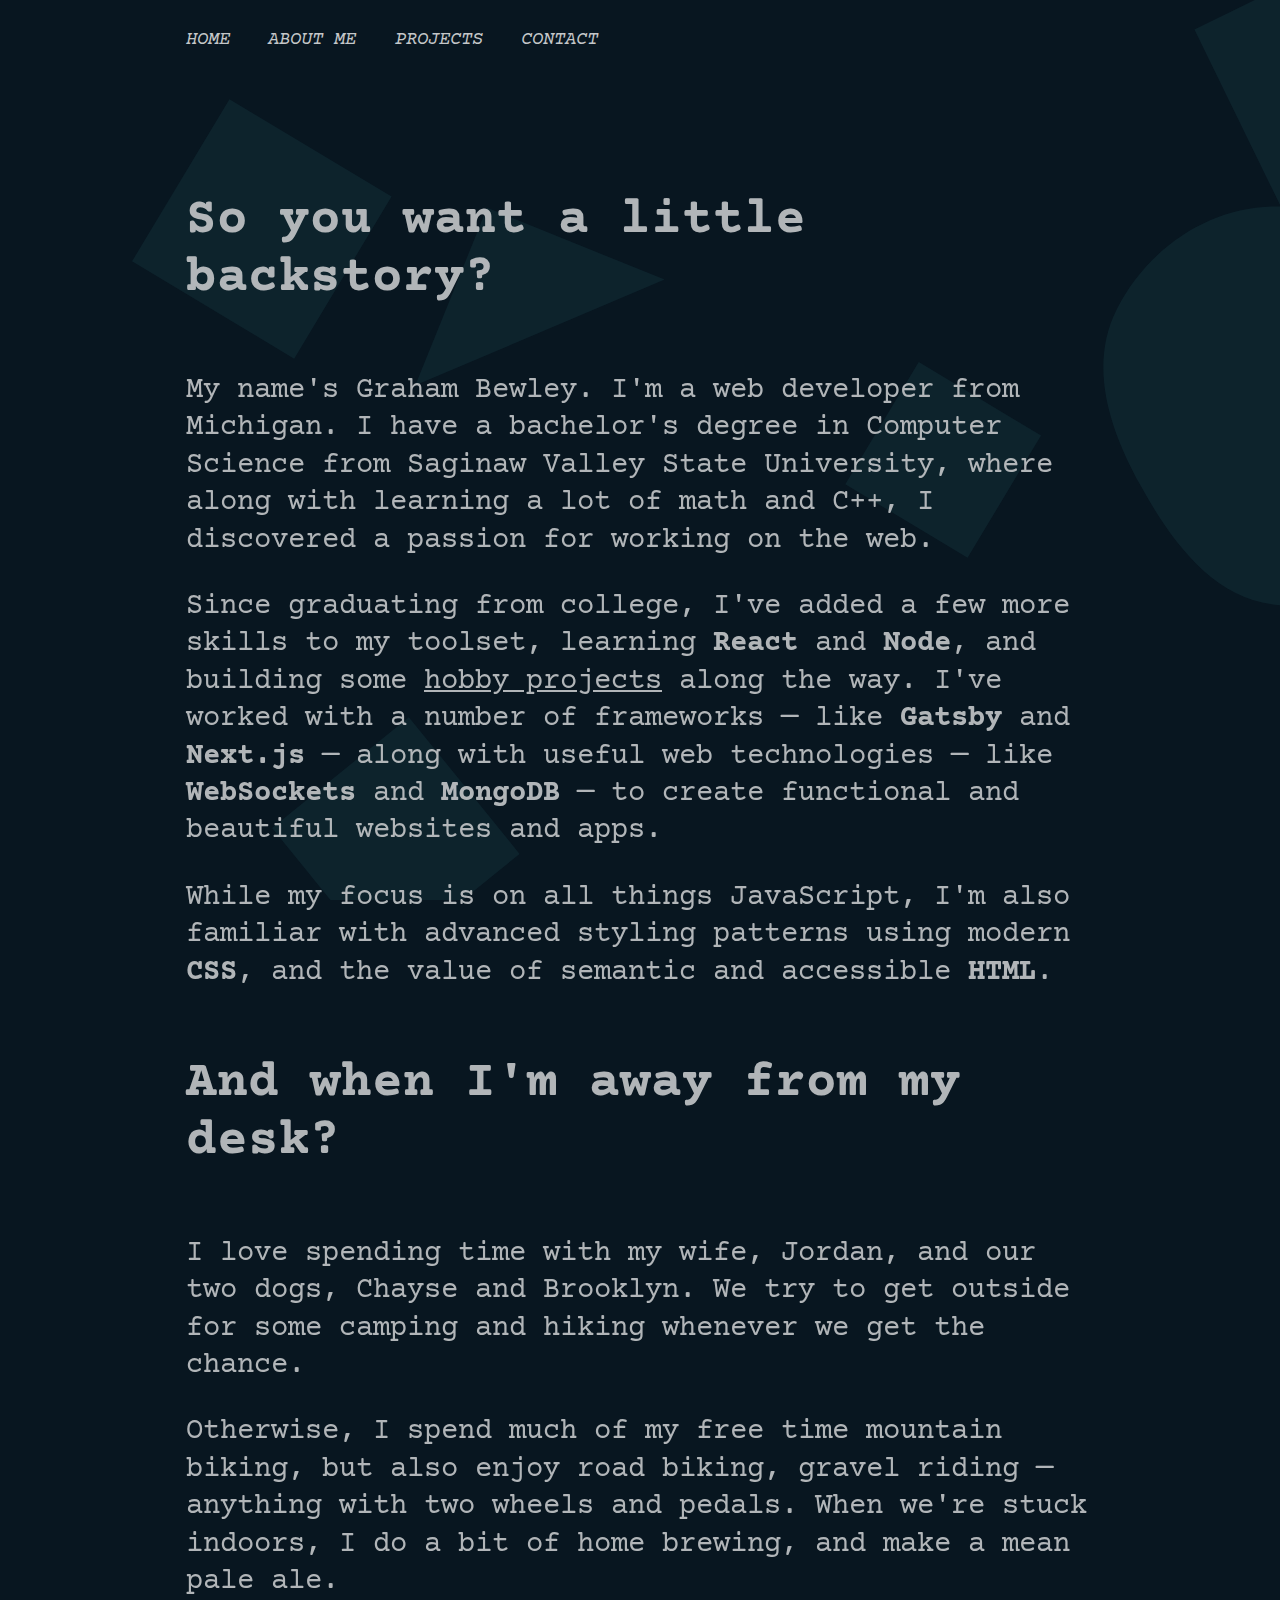
==== about.html @ ba5fb1d8 "Bio tweak" ====
<html>
  <head>
    <title>About &mdash; Graham Bewley</title>
    <meta name="viewport" content="width=device-width, initial-scale=1.0" />

    <link rel="stylesheet" href="./styles/style.css" />
    <link
      href="https://fonts.googleapis.com/css2?family=Courier+Prime:ital,wght@0,400;0,700;1,400;1,700&display=swap"
      rel="stylesheet"
    />
  </head>
  <body>
    <div class="page-container">
      <nav class="site__navigation">
        <ul>
          <li><a href="/">Home</a></li>
          <li><a href="/about">About Me</a></li>
          <li><a href="/projects">Projects</a></li>
          <li><a href="/contact">Contact</a></li>
        </ul>
      </nav>

      <main>
        <section>
          <h1>So you want a little backstory?</h1>

          <p>
            My name's Graham Bewley. I'm a web developer from Michigan. I have a
            bachelor's degree in Computer Science from Saginaw Valley State
            University, where along with learning a lot of math and C++, I
            discovered a passion for working on the web.
          </p>

          <p>
            Since graduating from college, I've added a few more skills to my
            toolset, learning <strong>React</strong> and <strong>Node</strong>,
            and building some <a href="/projects">hobby projects</a> along the
            way. I've worked with a number of frameworks &mdash; like
            <strong>Gatsby</strong> and <strong>Next.js</strong> &mdash; along
            with useful web technologies &mdash; like
            <strong>WebSockets</strong> and <strong>MongoDB</strong> &mdash; to
            create functional and beautiful websites and apps.
          </p>

          <p>
            While my focus is on all things JavaScript, I'm also familiar with
            advanced styling patterns using modern <strong>CSS</strong>, and the
            value of semantic and accessible <strong>HTML</strong>.
          </p>
        </section>
        <section>
          <h1>And when I'm away from my desk?</h1>

          <p>
            I love spending time with my wife, Jordan, and our two dogs, Chayse
            and Brooklyn. We try to get outside for some camping and hiking
            whenever we get the chance.
          </p>
          <p>
            Otherwise, I spend much of my free time mountain biking, but also
            enjoy road biking, gravel riding &mdash; anything with two wheels
            and pedals. When we're stuck indoors, I do a bit of home brewing,
            and make a mean pale ale.
          </p>
        </section>
      </main>
    </div>

    <script src="./scripts/script.js"></script>
  </body>
</html>
---- styles/style.css ----
:root {
  --color-dark-blue: #081620;

  --color-text-light: #c4c7c9;
  --color-text-light-1: #a6abaf;
  --color-text-light-2: #7a8186;

  --color-light-blue: #c8dbe4;

  --color-turquoise: #4ecdc4;

  --color-coral: #ff6b6b;
}

body {
  font-family: 'Courier Prime', monospace;
  /* font-family: -apple-system, BlinkMacSystemFont, 'Segoe UI', Roboto, Helvetica,
    Arial, sans-serif, 'Apple Color Emoji', 'Segoe UI Emoji', 'Segoe UI Symbol'; */
  font-size: 62.5%;
  color: var(--color-text-light);
  background-color: var(--color-dark-blue);
  background-attachment: fixed;
  background-size: cover;
  background-position: center;
  /* background-image is set in Javascript onload */
}

*,
*::before,
*::after {
  box-sizing: border-box;
  padding: 0;
  margin: 0;
}

h1 {
  font-size: 3.2rem;
  font-weight: 700;
  margin-bottom: 4rem;
  opacity: 0.9;
}

h2 {
  font-size: 2.2rem;
  font-weight: 700;
  opacity: 0.9;
}

p {
  font-size: 1.8rem;
  line-height: 1.3;
  opacity: 0.9;
  margin-bottom: 1.8rem;
}

a {
  color: inherit;
}
a:hover {
  color: var(--color-text-light-2);
}

section {
  margin-bottom: 4rem;
}

.page-container {
  max-width: 940px;
  margin: 0 auto;
  padding: 0 1rem;
  position: relative;

  /* min-height: 100vh;
  display: flex;
  flex-direction: column;
  justify-content: center; */
}

.site__navigation {
  position: absolute;
  top: 0;
  padding-top: 1.8rem;
  font-size: 1.2rem;
  font-style: italic;
  text-transform: uppercase;
}

.site__navigation ul {
  list-style: none;
  display: flex;
  width: 100%;
}

.site__navigation ul li a {
  text-decoration: none;
}

.site__navigation ul li:not(:last-child) {
  margin-right: 2.4rem;
}

.page-container main {
  padding-top: 12rem;
}

.project:first-child {
  margin-top: 3rem;
}
.project:not(:last-child) {
  margin-bottom: 6rem;
}

.project__name-link {
  text-decoration: none;
  color: inherit;
}
.project__name {
  margin-bottom: 1rem;
}
.project__details p {
  font-size: 1.4rem;
  margin-bottom: 1rem;
}
.project__links a {
  font-size: 1.4rem;
}
.project__links a:not(:last-child) {
  margin-right: 2rem;
}

@media (max-width: 768px) {
  h1 {
    font-size: 2.4rem;
  }
  h2 {
    font-size: 1.65rem;
  }
  p {
    font-size: 1.35rem;
  }

  .site__navigation {
    padding-top: 2.5rem;
  }
  .site__navigation ul {
    flex-direction: column;
  }
  .site__navigation ul li:not(:last-child) {
    margin-right: none;
    margin-bottom: 0.5rem;
  }
}
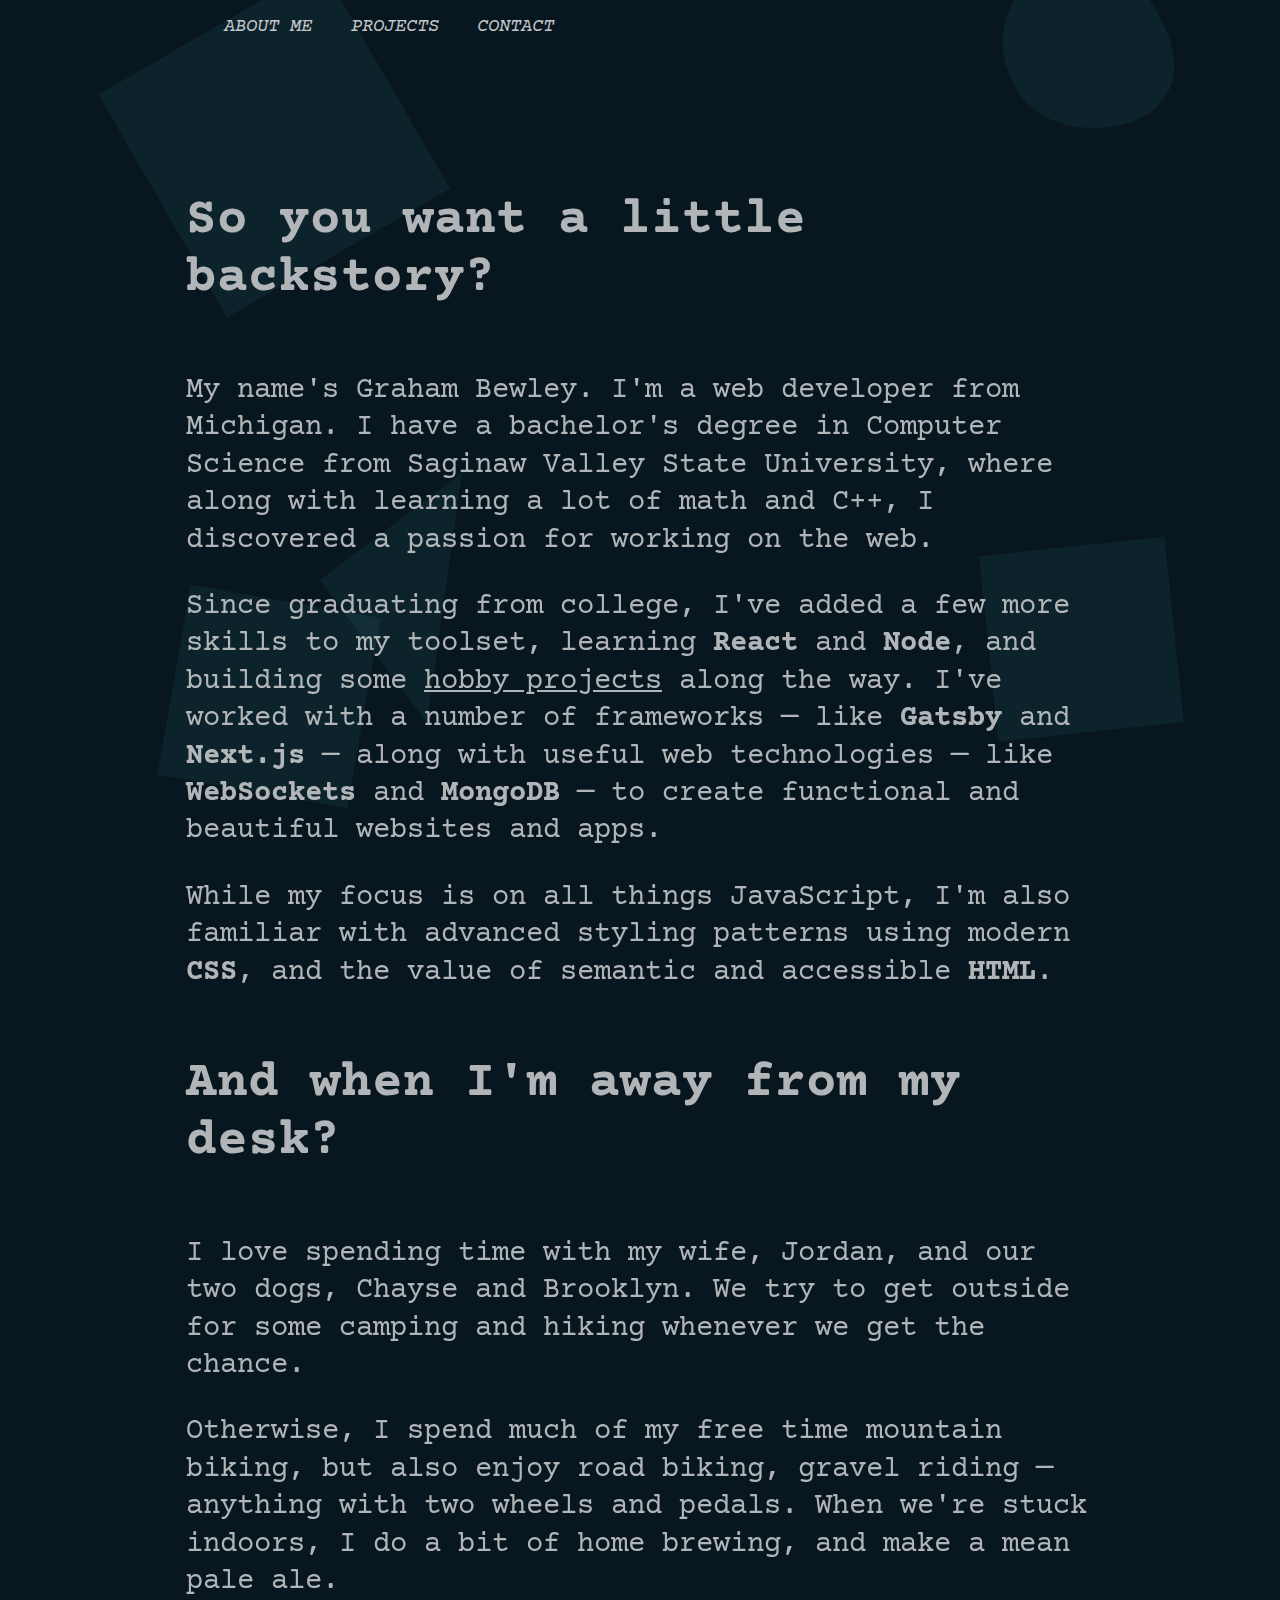
==== commit 1f730133: "Add CSS logo" ====
--- a/about.html
+++ b/about.html
@@ -13,7 +13,14 @@
     <div class="page-container">
       <nav class="site__navigation">
         <ul>
-          <li><a href="/">Home</a></li>
+          <li>
+            <a href="/">
+              <div class="logo" aria-label="GB logo">
+                <span class="g"></span>
+                <span class="b"></span>
+              </div>
+            </a>
+          </li>
           <li><a href="/about">About Me</a></li>
           <li><a href="/projects">Projects</a></li>
           <li><a href="/contact">Contact</a></li>
--- a/styles/style.css
+++ b/styles/style.css
@@ -79,7 +79,7 @@
 .site__navigation {
   position: absolute;
   top: 0;
-  padding-top: 1.8rem;
+  padding-top: 1rem;
   font-size: 1.2rem;
   font-style: italic;
   text-transform: uppercase;
@@ -88,6 +88,7 @@
 .site__navigation ul {
   list-style: none;
   display: flex;
+  align-items: center;
   width: 100%;
 }
 
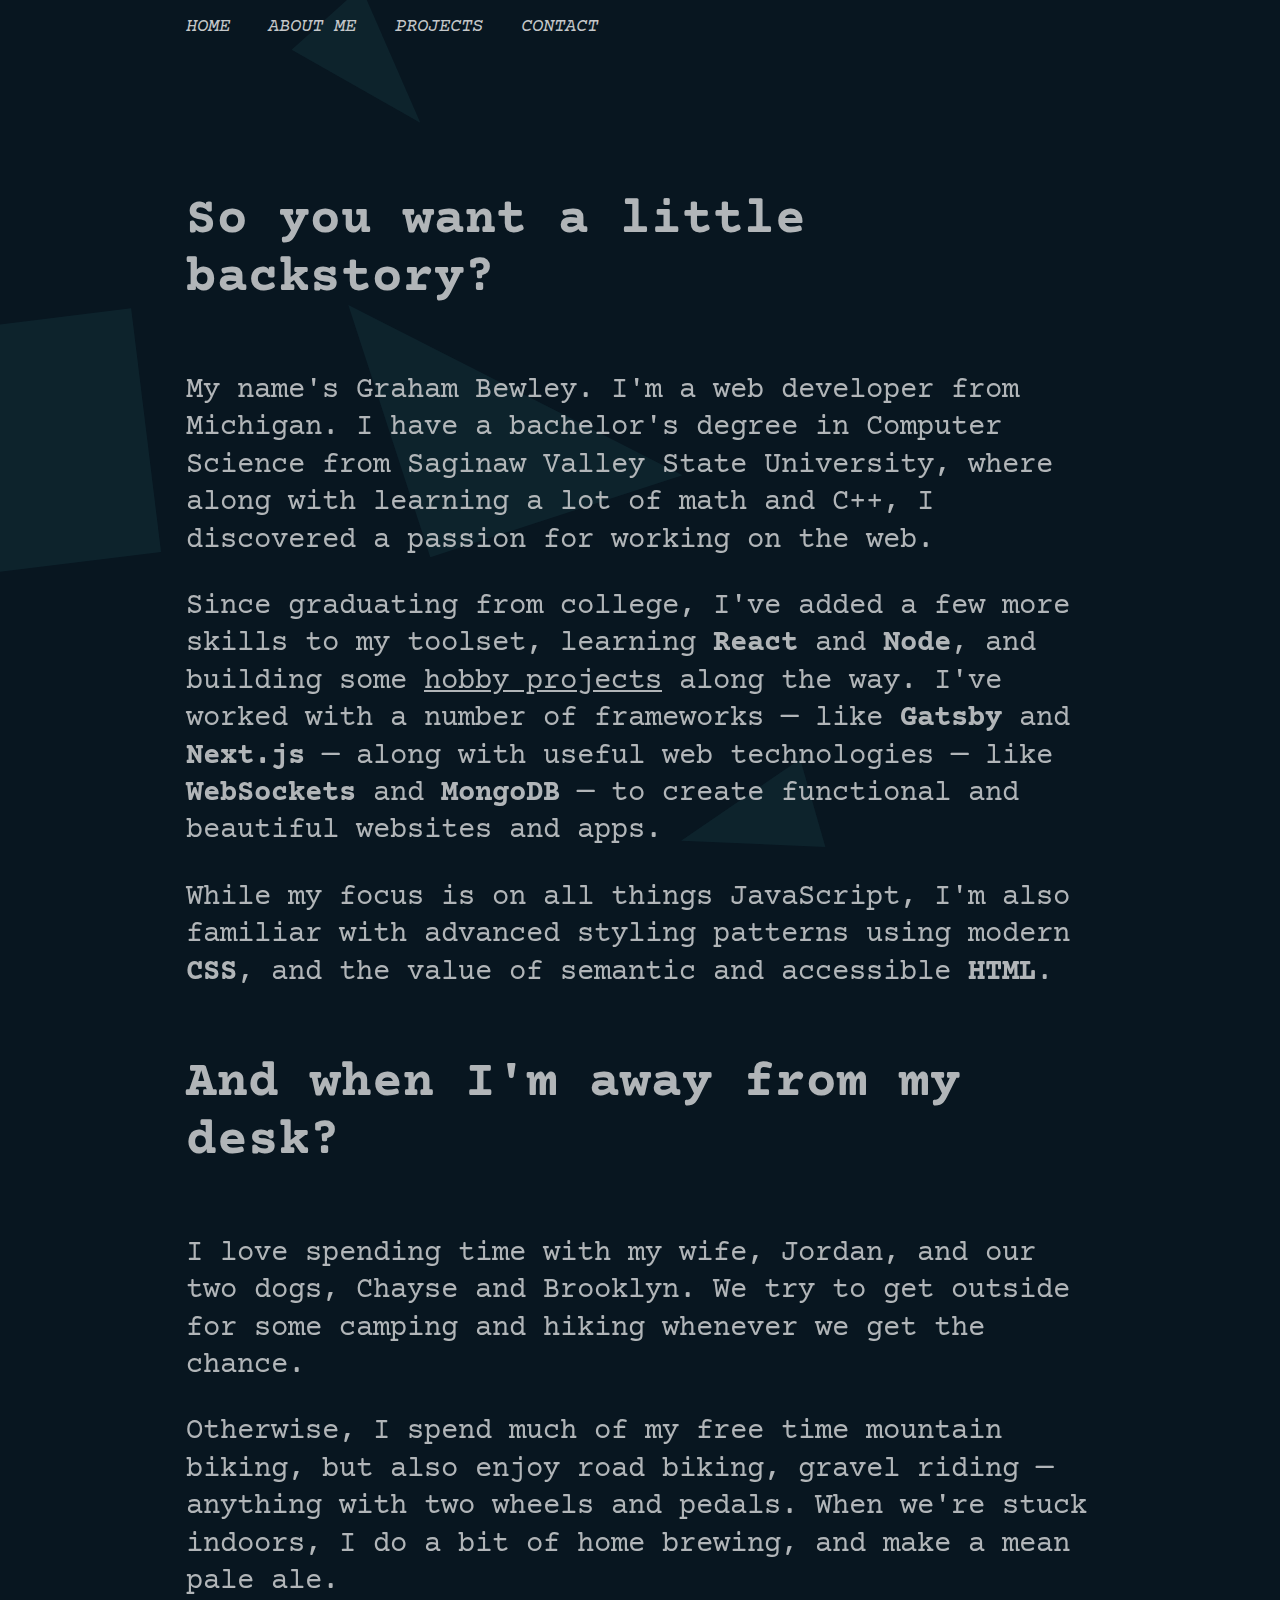
==== commit 870bcc06: "Remove CSS logo" ====
--- a/about.html
+++ b/about.html
@@ -13,14 +13,7 @@
     <div class="page-container">
       <nav class="site__navigation">
         <ul>
-          <li>
-            <a href="/">
-              <div class="logo" aria-label="GB logo">
-                <span class="g"></span>
-                <span class="b"></span>
-              </div>
-            </a>
-          </li>
+          <li><a href="/">Home</a></li>
           <li><a href="/about">About Me</a></li>
           <li><a href="/projects">Projects</a></li>
           <li><a href="/contact">Contact</a></li>
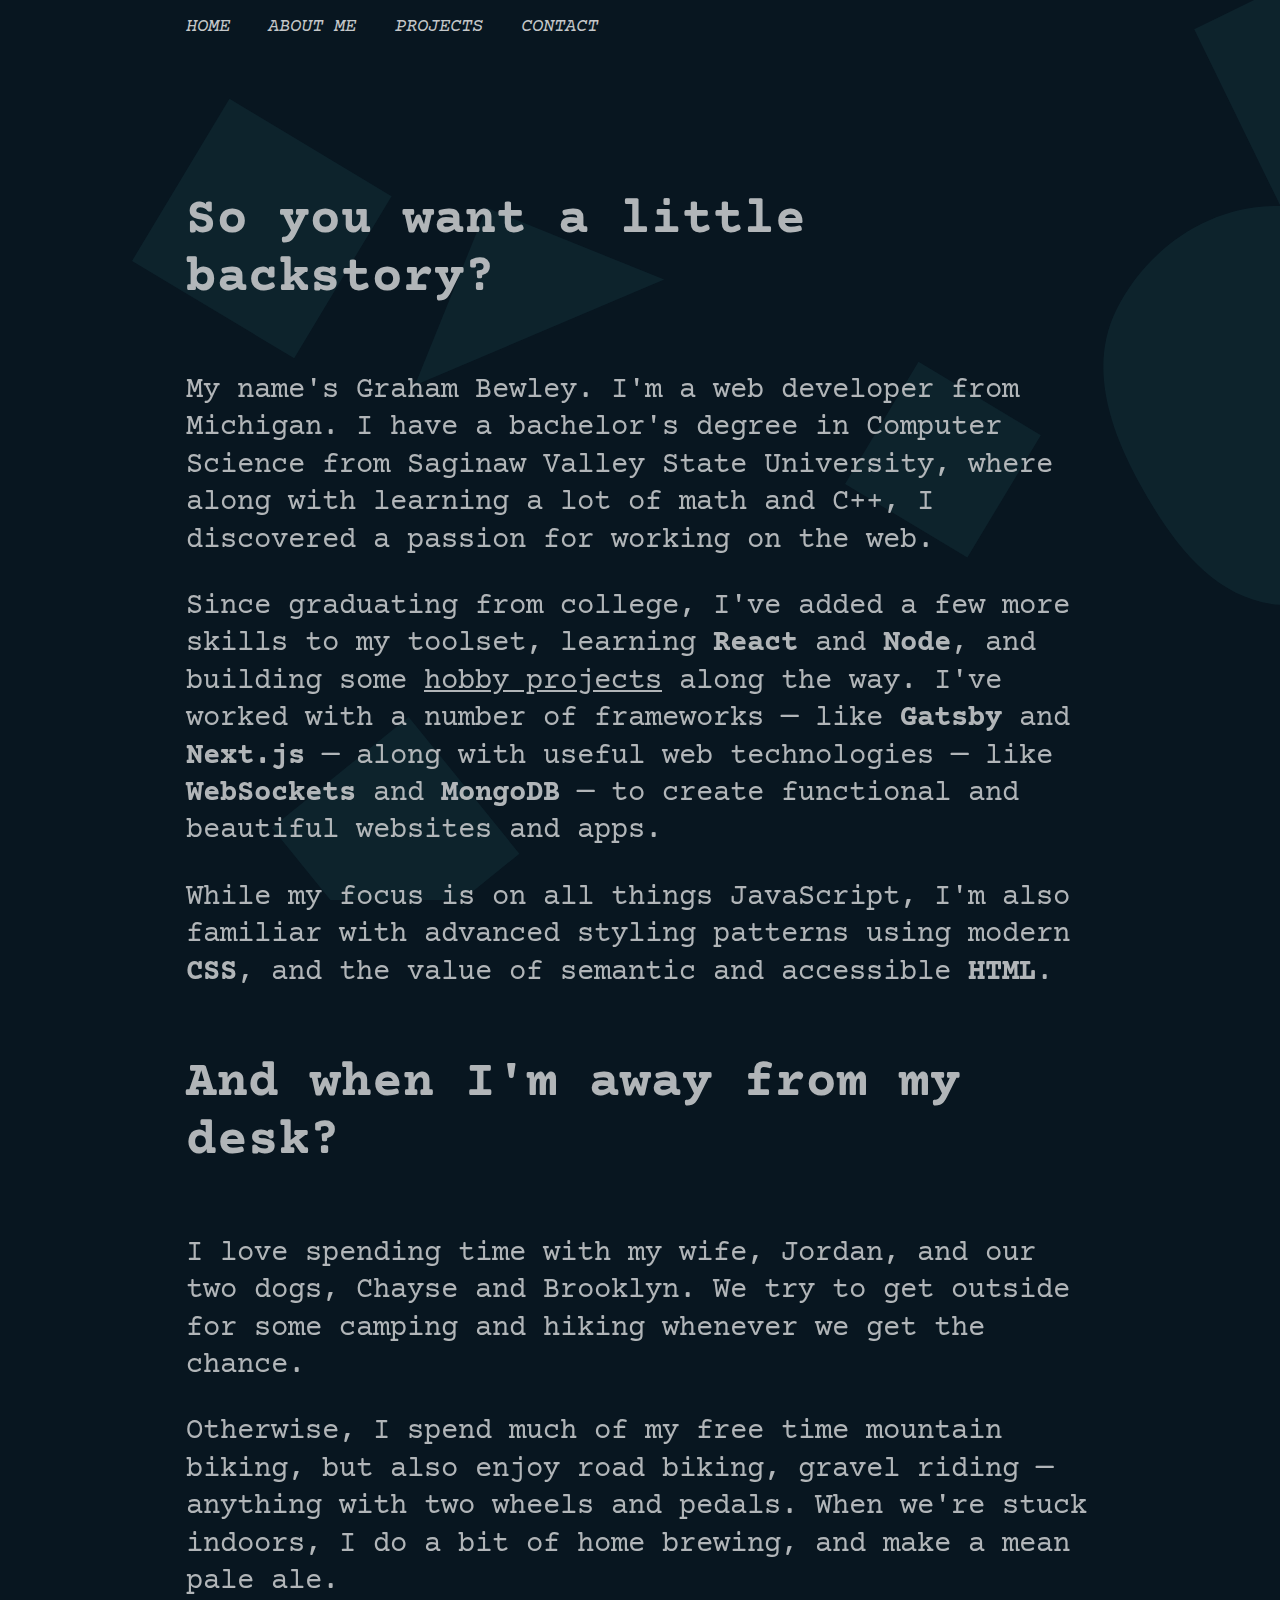
==== commit 60890468: "Add mobile nav drawer" ====
--- a/about.html
+++ b/about.html
@@ -11,14 +11,30 @@
   </head>
   <body>
     <div class="page-container">
-      <nav class="site__navigation">
-        <ul>
-          <li><a href="/">Home</a></li>
-          <li><a href="/about">About Me</a></li>
-          <li><a href="/projects">Projects</a></li>
-          <li><a href="/contact">Contact</a></li>
-        </ul>
-      </nav>
+      <header>
+        <nav class="site__navigation">
+          <ul>
+            <li><a href="/">Home</a></li>
+            <li><a href="/about">About Me</a></li>
+            <li><a href="/projects">Projects</a></li>
+            <li><a href="/contact">Contact</a></li>
+          </ul>
+          <button
+            onclick="{handleToggleNav()}"
+            aria-label="close navigation"
+            class="site__navigation-close"
+          >
+            <span class="site__navigation-close-symbol"></span>
+          </button>
+        </nav>
+        <button
+          class="site__navigation-open"
+          aria-label="toggle navigation"
+          onclick="{handleToggleNav()}"
+        >
+          <span class="site__navigation-open-symbol"></span>
+        </button>
+      </header>
 
       <main>
         <section>
--- a/styles/style.css
+++ b/styles/style.css
@@ -69,11 +69,6 @@
   margin: 0 auto;
   padding: 0 1rem;
   position: relative;
-
-  /* min-height: 100vh;
-  display: flex;
-  flex-direction: column;
-  justify-content: center; */
 }
 
 .site__navigation {
@@ -84,11 +79,21 @@
   font-style: italic;
   text-transform: uppercase;
 }
+.site__navigation-open,
+.site__navigation-close {
+  position: absolute;
+  top: 1rem;
+  left: 1rem;
+  background: none;
+  outline: none;
+  border: none;
+
+  display: none;
+}
 
 .site__navigation ul {
   list-style: none;
   display: flex;
-  align-items: center;
   width: 100%;
 }
 
@@ -98,6 +103,41 @@
 
 .site__navigation ul li:not(:last-child) {
   margin-right: 2.4rem;
+}
+
+.site__navigation-close-symbol,
+.site__navigation-open-symbol {
+  display: block;
+  position: relative;
+  height: 2rem;
+  width: 2rem;
+}
+.site__navigation-open-symbol::before,
+.site__navigation-open-symbol::after,
+.site__navigation-close-symbol::before,
+.site__navigation-close-symbol::after {
+  content: '';
+  position: absolute;
+  left: 0;
+  top: 0;
+  width: 2rem;
+  height: 3px;
+  border-radius: 20px;
+  background-color: var(--color-text-light-1);
+}
+.site__navigation-open-symbol::after {
+  top: 10px;
+  width: 1.5rem;
+}
+.site__navigation-close-symbol::before {
+  left: 50%;
+  top: 50%;
+  transform: translate(-50%, -50%) rotate(45deg);
+}
+.site__navigation-close-symbol::after {
+  left: 50%;
+  top: 50%;
+  transform: translate(-50%, -50%) rotate(-45deg);
 }
 
 .page-container main {
@@ -140,14 +180,42 @@
     font-size: 1.35rem;
   }
 
+  .site__navigation-open,
+  .site__navigation-close {
+    display: block;
+  }
+
   .site__navigation {
-    padding-top: 2.5rem;
-  }
+    width: 100%;
+    background-color: var(--color-dark-blue);
+    left: 0;
+    padding: 5rem 1rem 2.5rem 1rem;
+    z-index: 100;
+    transform: translateY(-100%);
+    transition: all 0.65s;
+    border-bottom: 2px solid rgba(255, 255, 255, 0.15);
+  }
+  .site__navigation.open {
+    transform: translateY(0);
+  }
+
   .site__navigation ul {
     flex-direction: column;
   }
+
   .site__navigation ul li:not(:last-child) {
     margin-right: none;
-    margin-bottom: 0.5rem;
-  }
-}
+    margin-bottom: 1rem;
+  }
+
+  .page-container main {
+    padding-top: 6rem;
+  }
+
+  .project__details p {
+    font-size: 1.05rem;
+  }
+  .project__links a {
+    font-size: 1.05rem;
+  }
+}
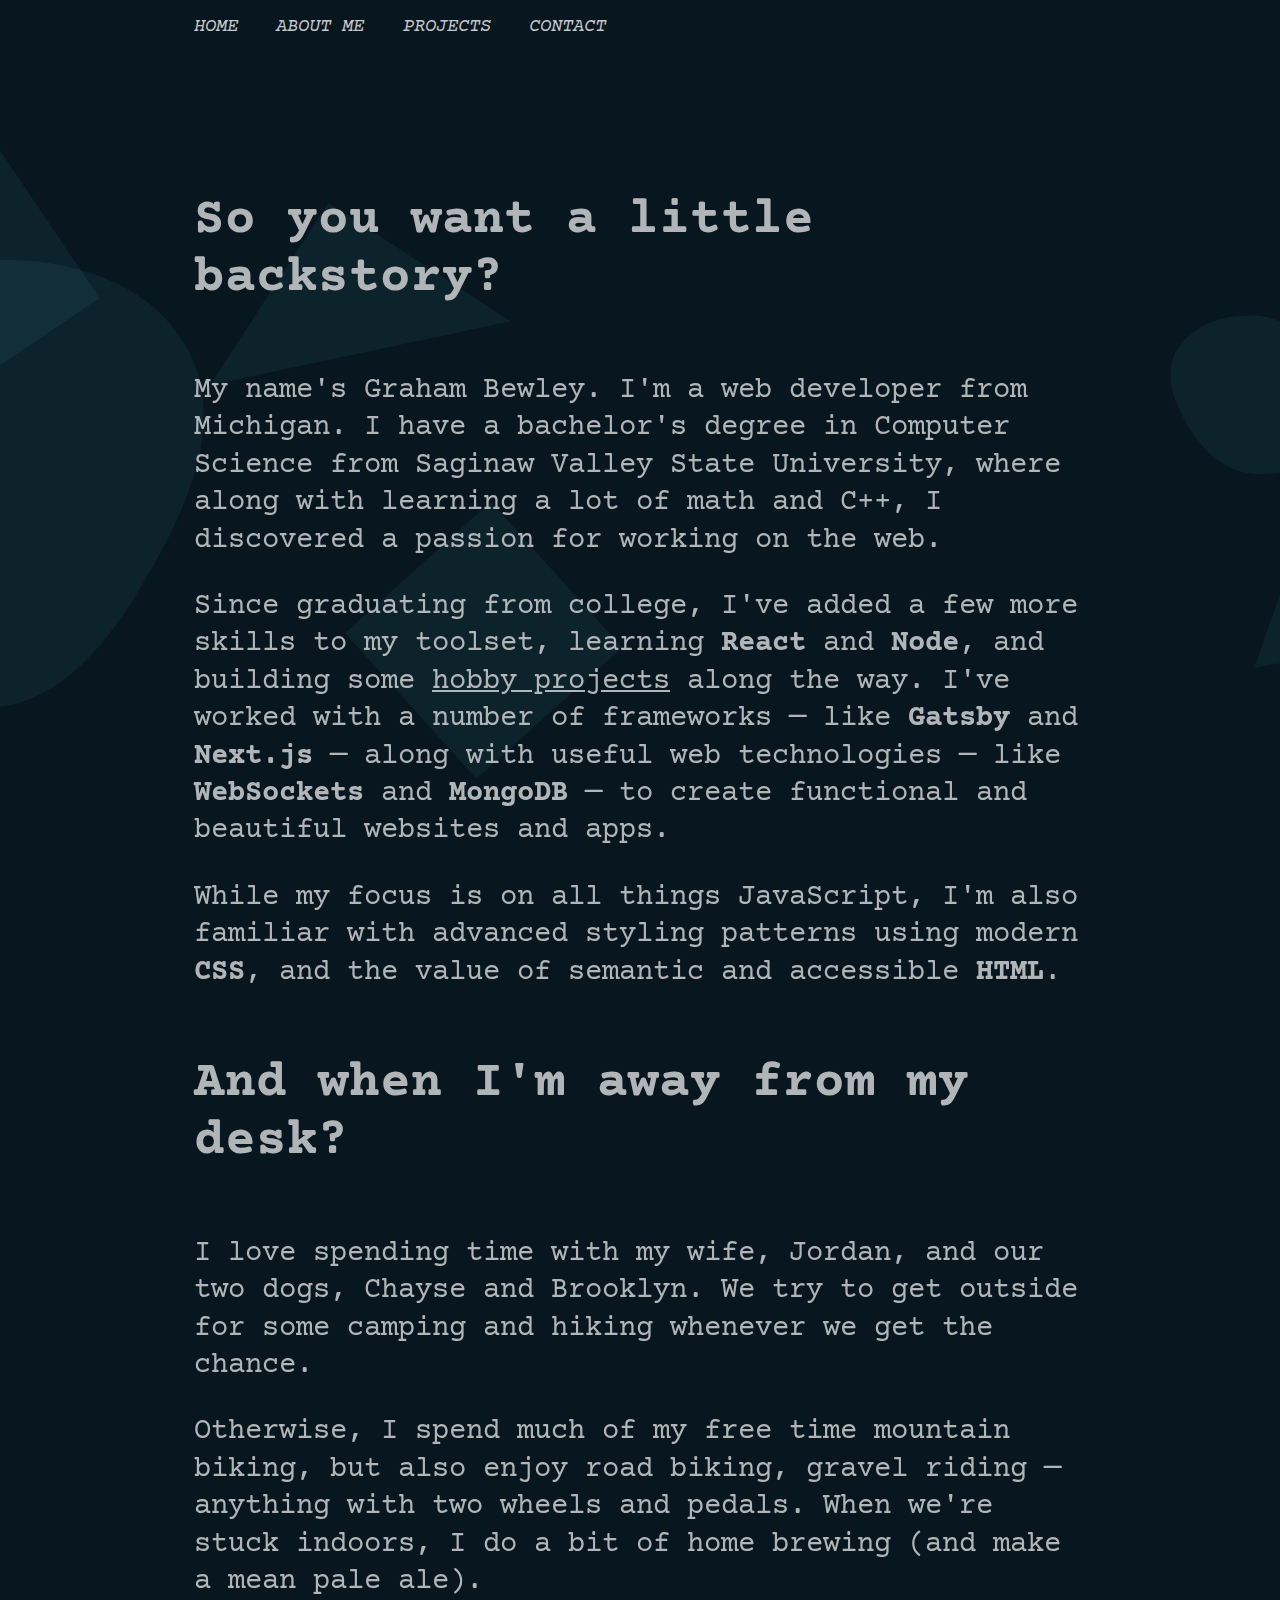
==== commit 7c7c3ef8: "little bio tweak" ====
--- a/about.html
+++ b/about.html
@@ -75,8 +75,8 @@
           <p>
             Otherwise, I spend much of my free time mountain biking, but also
             enjoy road biking, gravel riding &mdash; anything with two wheels
-            and pedals. When we're stuck indoors, I do a bit of home brewing,
-            and make a mean pale ale.
+            and pedals. When we're stuck indoors, I do a bit of home brewing
+            (and make a mean pale ale).
           </p>
         </section>
       </main>
--- a/styles/style.css
+++ b/styles/style.css
@@ -1,5 +1,6 @@
 :root {
   --color-dark-blue: #081620;
+  --color-almost-black: #040b10;
 
   --color-text-light: #c4c7c9;
   --color-text-light-1: #a6abaf;
@@ -67,7 +68,7 @@
 .page-container {
   max-width: 940px;
   margin: 0 auto;
-  padding: 0 1rem;
+  padding: 0 1.5rem;
   position: relative;
 }
 
@@ -82,8 +83,8 @@
 .site__navigation-open,
 .site__navigation-close {
   position: absolute;
-  top: 1rem;
-  left: 1rem;
+  top: 1.5rem;
+  left: 1.5rem;
   background: none;
   outline: none;
   border: none;
@@ -169,6 +170,21 @@
   margin-right: 2rem;
 }
 
+.contact__channel-list {
+  list-style: none;
+  margin: 0;
+  font-size: 1.8rem;
+}
+.contact__channel-item {
+  display: flex;
+  align-items: center;
+}
+.contact__channel-item:not(:last-child) {
+  margin-bottom: 1.5rem;
+}
+.contact__channel-item a {
+  margin-left: 1rem;
+}
 @media (max-width: 768px) {
   h1 {
     font-size: 2.4rem;
@@ -187,13 +203,14 @@
 
   .site__navigation {
     width: 100%;
-    background-color: var(--color-dark-blue);
+    background-color: var(--color-almost-black);
     left: 0;
-    padding: 5rem 1rem 2.5rem 1rem;
+    padding: 6rem 1.5rem 2.5rem 1.5rem;
     z-index: 100;
     transform: translateY(-100%);
     transition: all 0.65s;
-    border-bottom: 2px solid rgba(255, 255, 255, 0.15);
+    border-bottom: 2px solid rgba(255, 255, 255, 0.08);
+    font-size: 1.4rem;
   }
   .site__navigation.open {
     transform: translateY(0);
@@ -205,7 +222,7 @@
 
   .site__navigation ul li:not(:last-child) {
     margin-right: none;
-    margin-bottom: 1rem;
+    margin-bottom: 1.5rem;
   }
 
   .page-container main {
@@ -218,4 +235,14 @@
   .project__links a {
     font-size: 1.05rem;
   }
-}
+
+  .contact__channel-list {
+    font-size: 1.4rem;
+  }
+  .contact__channel-item i {
+    font-size: 1.6rem;
+  }
+  .contact__channel-item a {
+    margin-left: 0.75rem;
+  }
+}
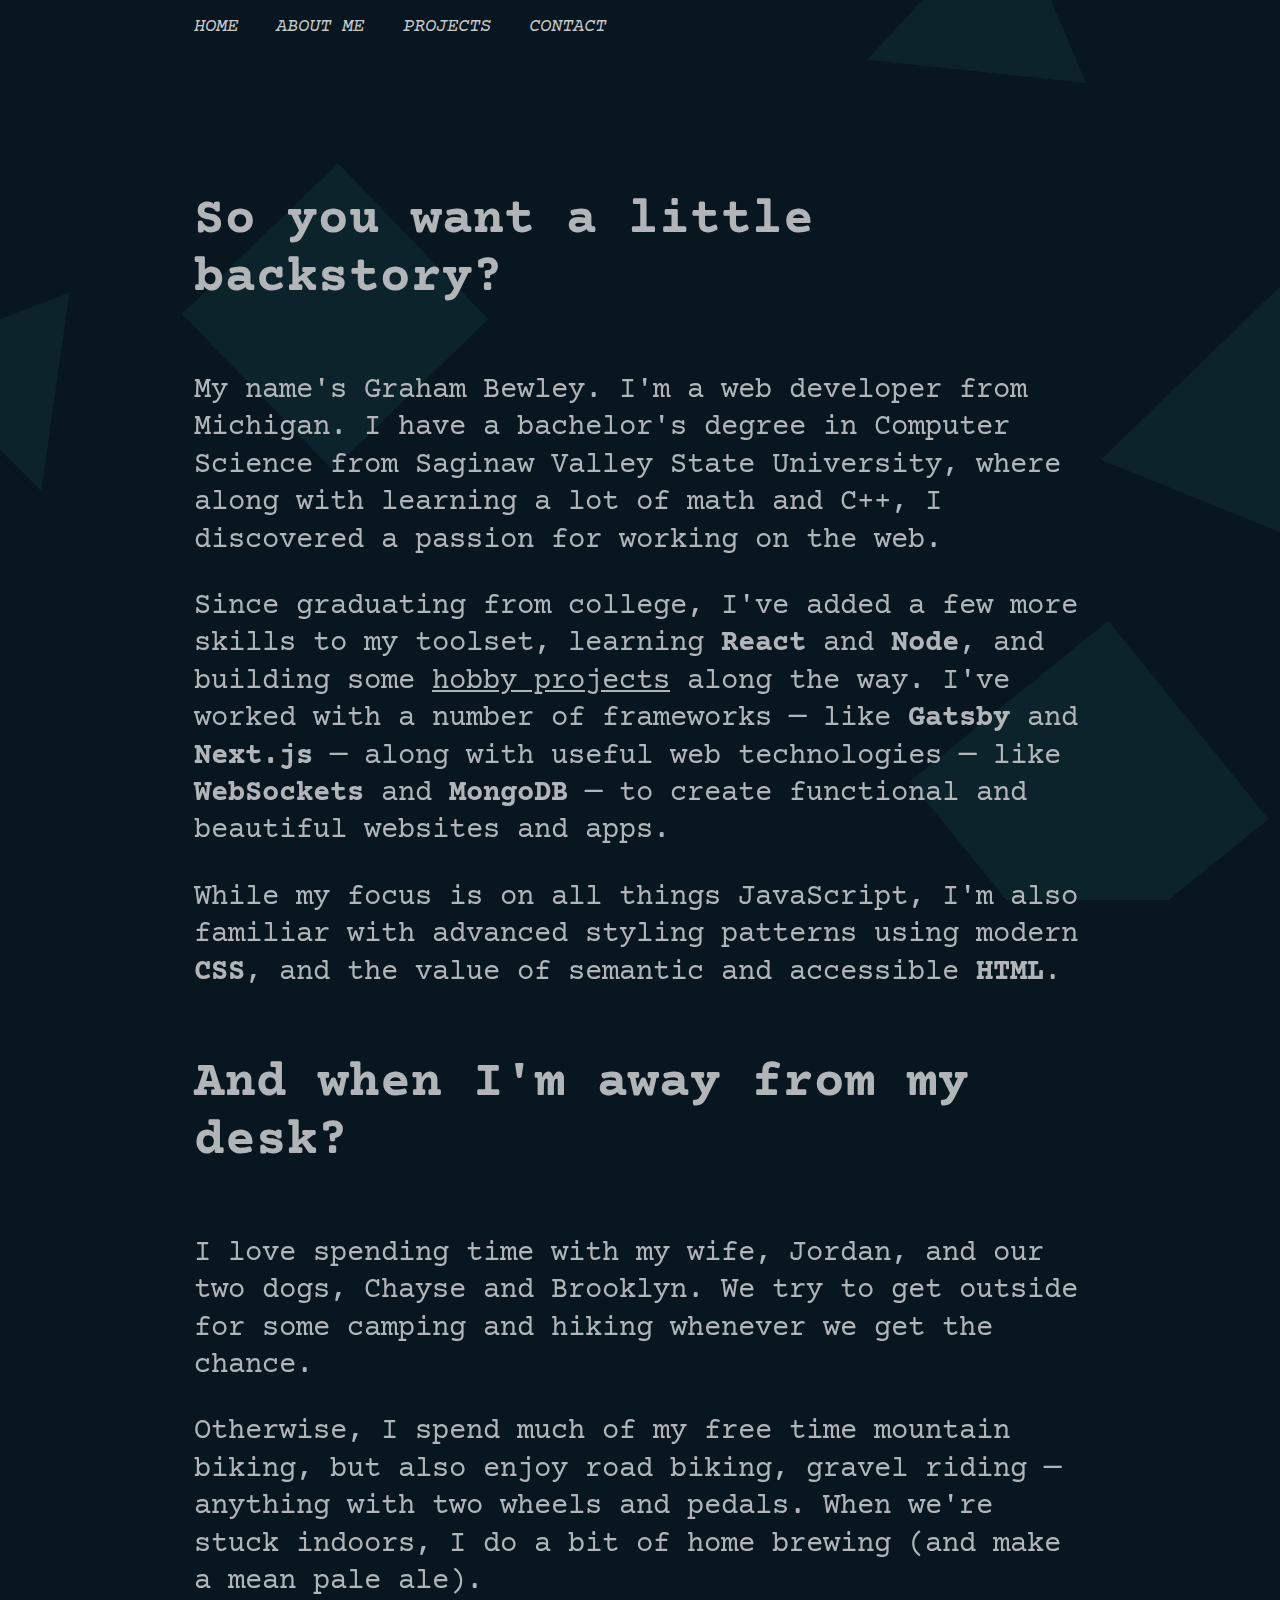
==== commit 3e660c73: "Add analytics tag" ====
--- a/about.html
+++ b/about.html
@@ -8,6 +8,20 @@
       href="https://fonts.googleapis.com/css2?family=Courier+Prime:ital,wght@0,400;0,700;1,400;1,700&display=swap"
       rel="stylesheet"
     />
+    <!-- Global site tag (gtag.js) - Google Analytics -->
+    <script
+      async
+      src="https://www.googletagmanager.com/gtag/js?id=UA-40019208-3"
+    ></script>
+    <script>
+      window.dataLayer = window.dataLayer || [];
+      function gtag() {
+        dataLayer.push(arguments);
+      }
+      gtag('js', new Date());
+
+      gtag('config', 'UA-40019208-3');
+    </script>
   </head>
   <body>
     <div class="page-container">
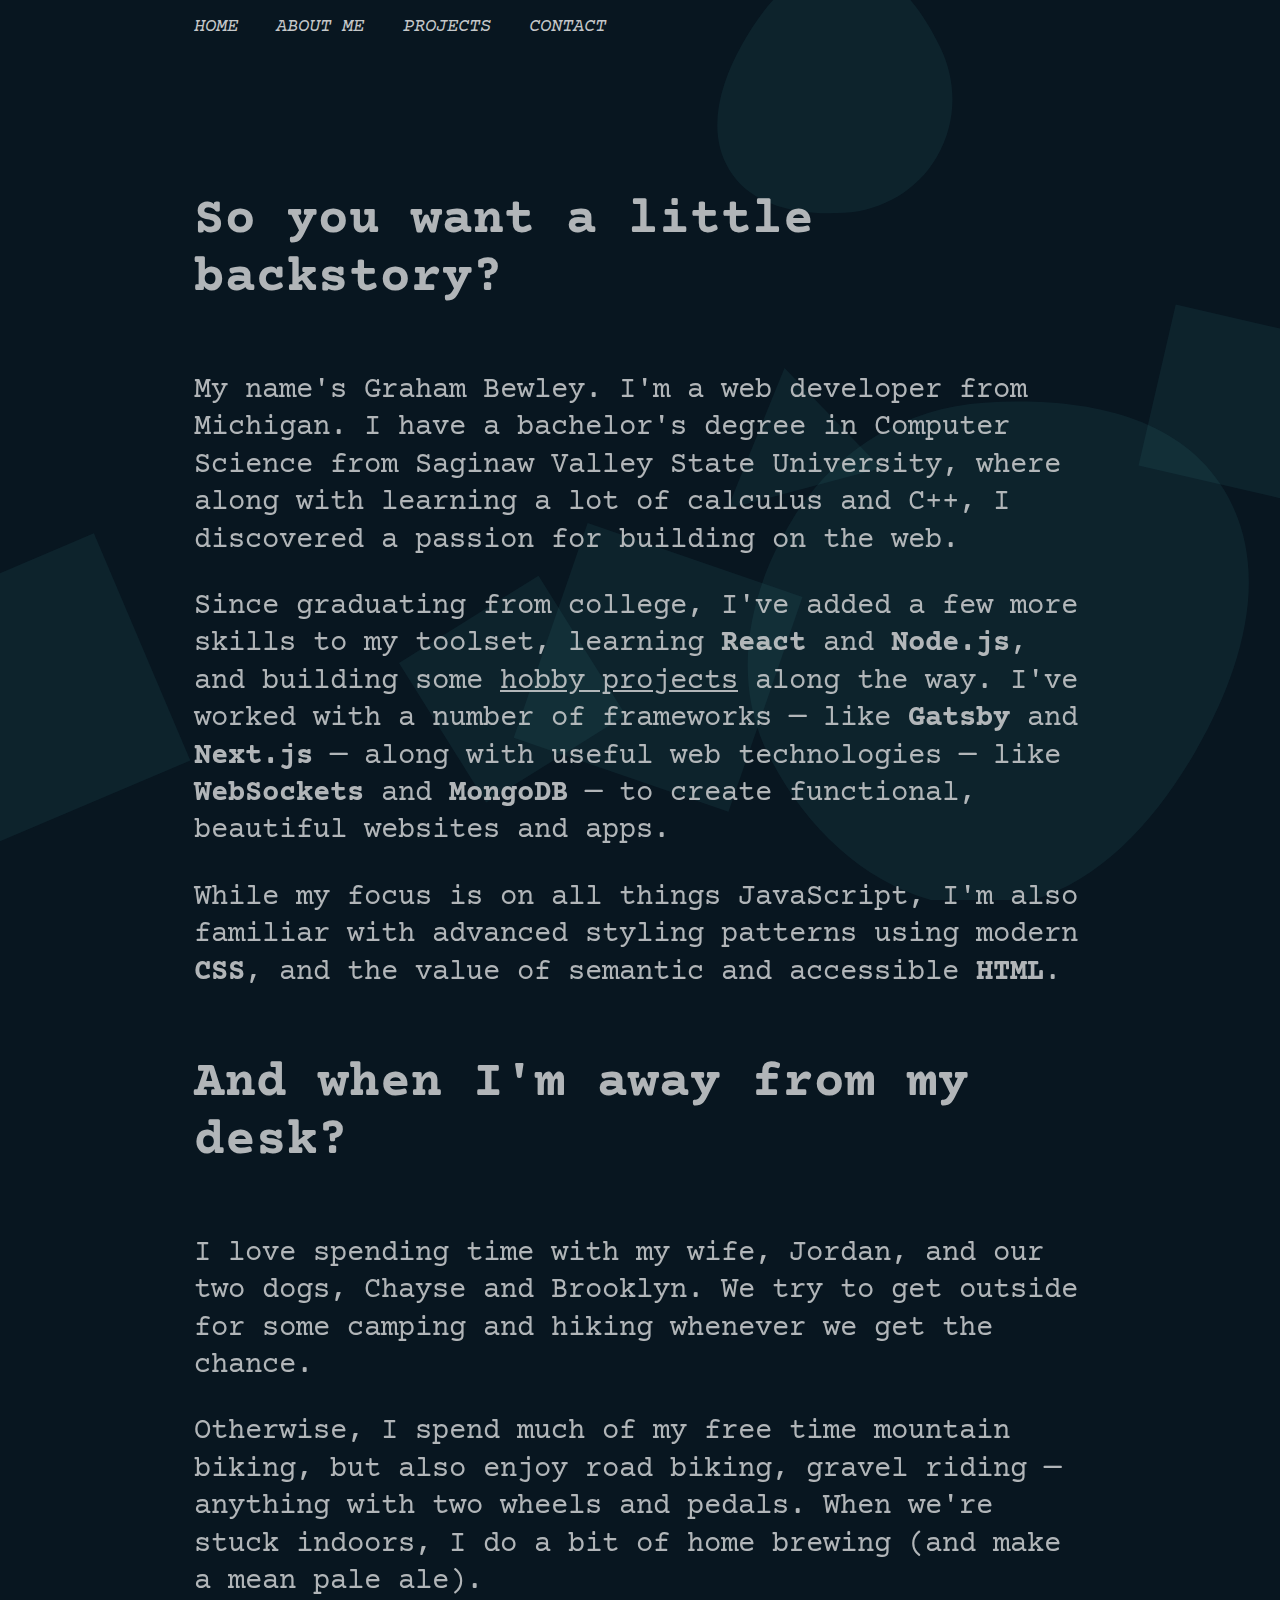
==== commit e8b9325c: "Update about info" ====
--- a/about.html
+++ b/about.html
@@ -57,19 +57,19 @@
           <p>
             My name's Graham Bewley. I'm a web developer from Michigan. I have a
             bachelor's degree in Computer Science from Saginaw Valley State
-            University, where along with learning a lot of math and C++, I
-            discovered a passion for working on the web.
+            University, where along with learning a lot of calculus and C++, I
+            discovered a passion for building on the web.
           </p>
 
           <p>
             Since graduating from college, I've added a few more skills to my
-            toolset, learning <strong>React</strong> and <strong>Node</strong>,
+            toolset, learning <strong>React</strong> and <strong>Node.js</strong>,
             and building some <a href="/projects">hobby projects</a> along the
             way. I've worked with a number of frameworks &mdash; like
             <strong>Gatsby</strong> and <strong>Next.js</strong> &mdash; along
             with useful web technologies &mdash; like
             <strong>WebSockets</strong> and <strong>MongoDB</strong> &mdash; to
-            create functional and beautiful websites and apps.
+            create functional, beautiful websites and apps.
           </p>
 
           <p>
--- a/styles/style.css
+++ b/styles/style.css
@@ -163,6 +163,38 @@
   font-size: 1.4rem;
   margin-bottom: 1rem;
 }
+
+.project__tech-wrapper {
+  display: flex;
+  flex-wrap: wrap;
+  align-items: center;
+  margin-bottom: 0.5rem;
+}
+.project__tech {
+  display: inline-block;
+  margin-bottom: 0.5rem;
+  padding: 6px 12px;
+  border-radius: 100px;
+  color: #eee;
+  box-shadow: 0 2px 8px rgba(0, 0, 0, 0.3);
+  border: 1px solid rgba(255, 255, 255, 0.15);
+}
+.project__tech:not(:last-child) {
+  margin-right: 10px;
+}
+.project__tech--dark {
+  color: #000;
+  border: 1px solid rgba(0, 0, 0, 0.15);
+}
+.project__tech-name {
+  display: inline-block;
+  font-size: 1rem;
+  letter-spacing: 0.5px;
+  line-height: 1;
+  font-weight: 500;
+  margin-top: 1px;
+}
+
 .project__links a {
   font-size: 1.4rem;
 }
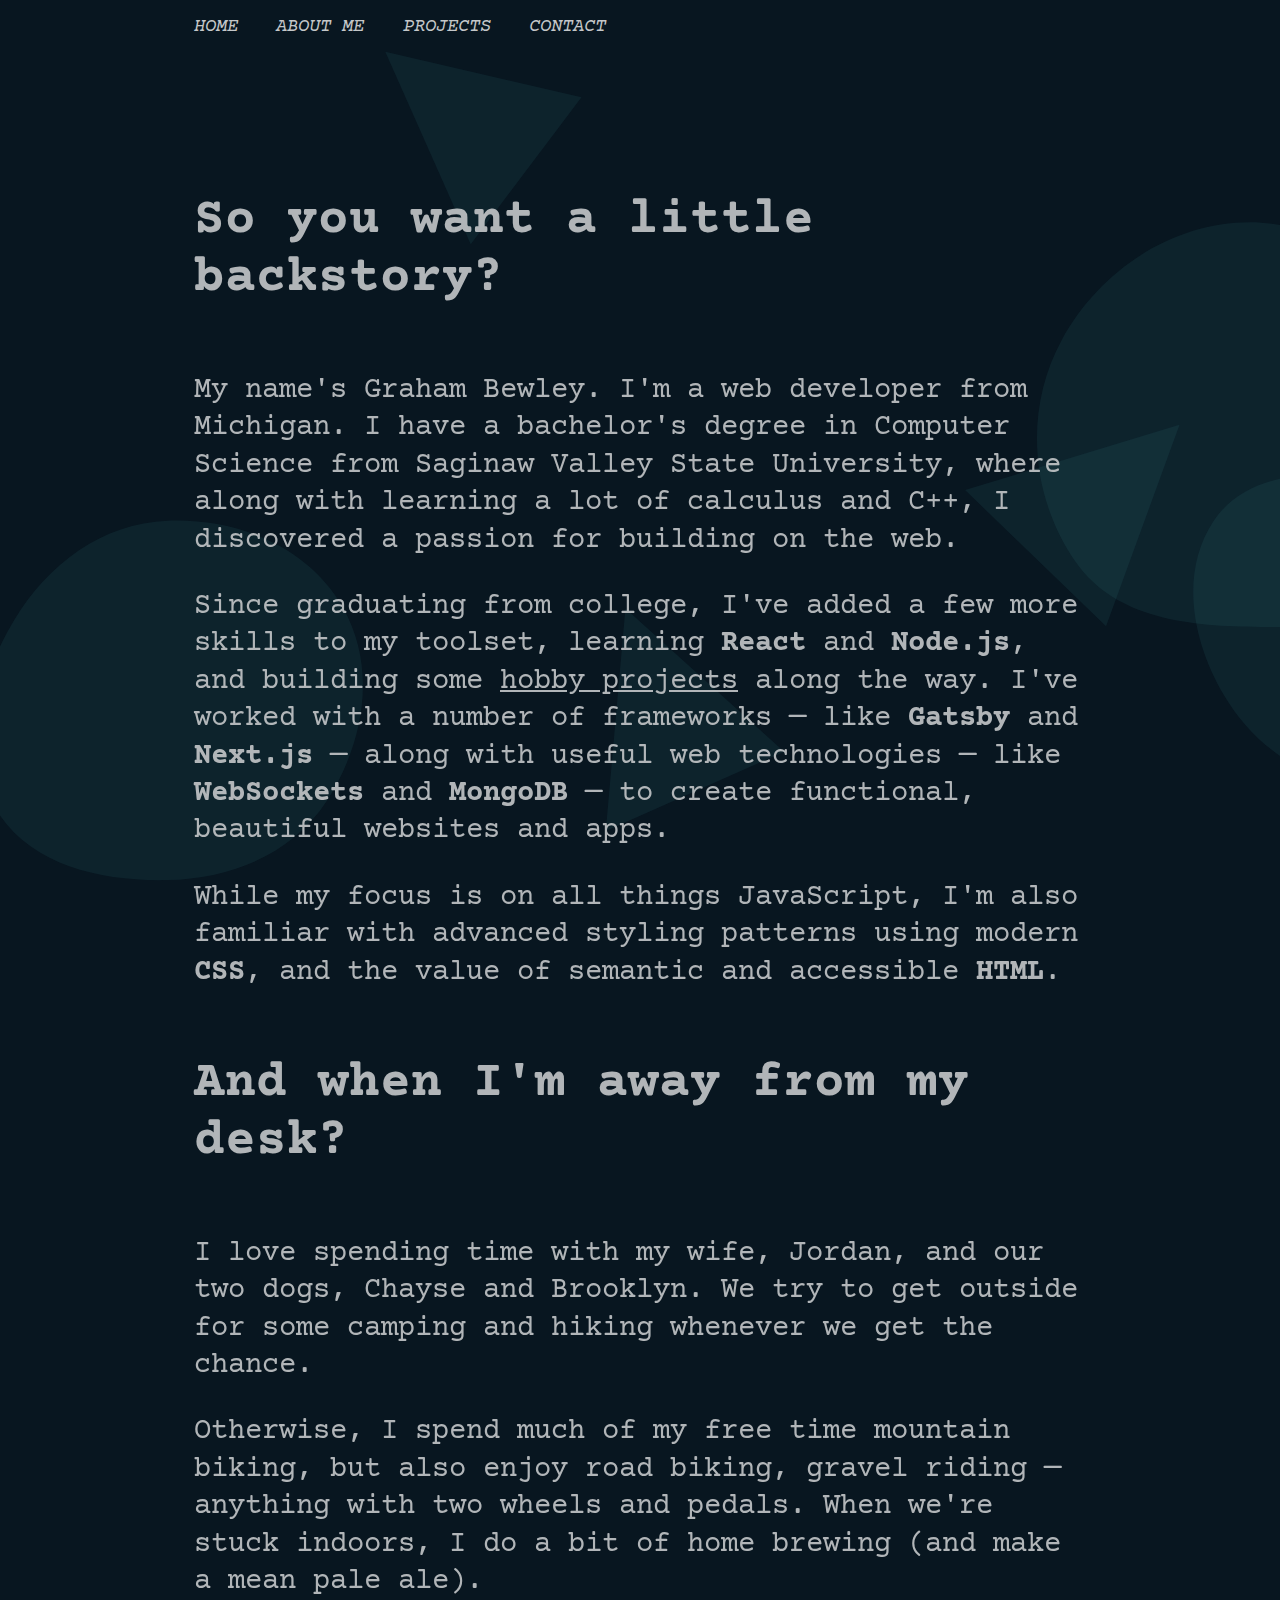
==== commit 5f88fcb9: "Update projects with coffee timer" ====
--- a/about.html
+++ b/about.html
@@ -2,7 +2,7 @@
   <head>
     <title>About &mdash; Graham Bewley</title>
     <meta name="viewport" content="width=device-width, initial-scale=1.0" />
-
+    <link rel="icon" href="data:image/svg+xml,<svg xmlns=%22http://www.w3.org/2000/svg%22 viewBox=%220 0 100 100%22><text y=%22.9em%22 font-size=%2290%22>👋</text></svg>">
     <link rel="stylesheet" href="./styles/style.css" />
     <link
       href="https://fonts.googleapis.com/css2?family=Courier+Prime:ital,wght@0,400;0,700;1,400;1,700&display=swap"
